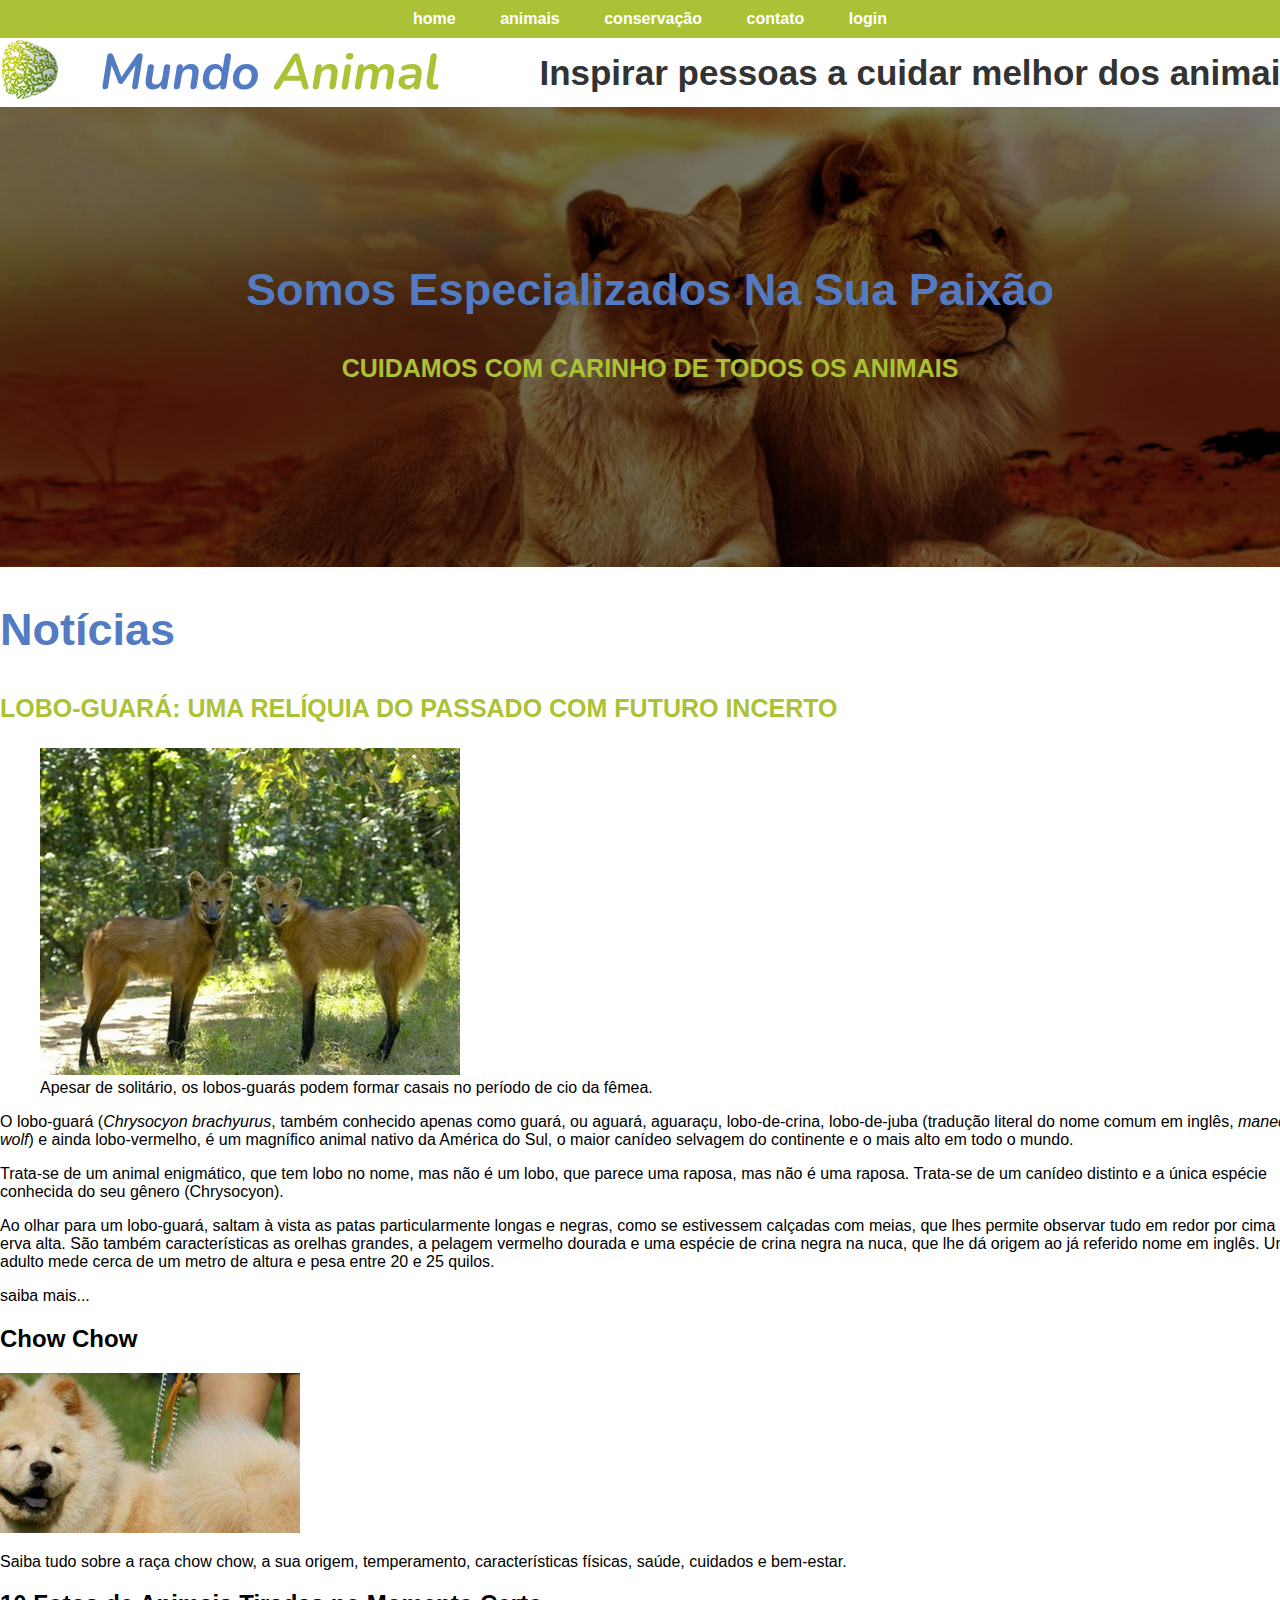
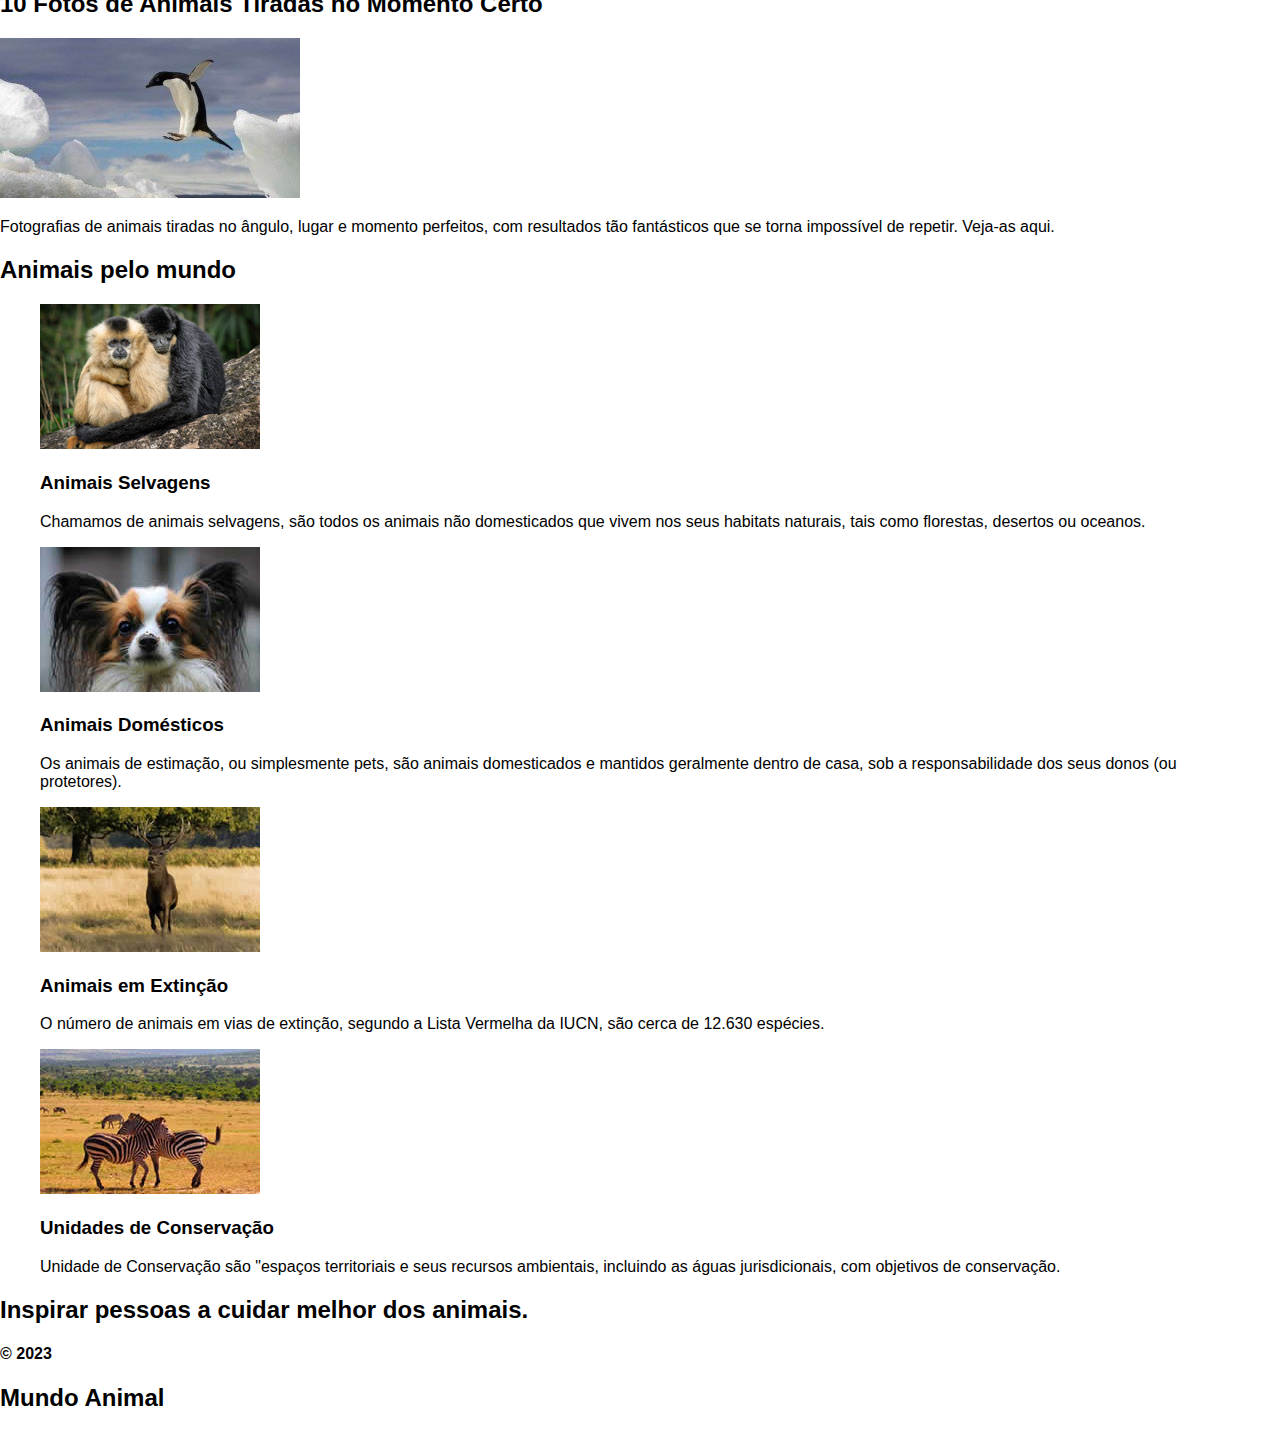
==== index.html @ 5f446b34 "adicionar <em> e <i>" ====
<!DOCTYPE html>
<html lang="pt">

<head>
  <meta charset="UTF-8">
  <meta name="viewport" content="width=device-width, initial-scale=1.0">
  <title>Document</title>

  <link rel="shortcut icon" href="imagens/logomarca.png" />
  <link rel="stylesheet" href="css/estilo.css" />
  <style>
    h1 {
      color: gold;
    }

    body {
      font-family: Arial, Helvetica, sans-serif;
    }
  </style>
</head>

<body>
  <div id="interface">
    <!--start header-->
    <header>
      <nav class="navbar">
        <ul>
          <li><a href="#">home</a></li>
          <li><a href="#">animais</a></li>
          <li><a href="#">conservação</a></li>
          <li><a href="#">contato</a></li>
          <li><a href="#">login</a></li>
        </ul>
      </nav>
        <div class="logo">
          <img src="imagens/logomarca.png" alt="Logomarca da empresa representando um globo com imagens de animais ao fundo" />
        </div>
        <div class="titulo">
          <h1>Mundo <span>Animal</span></h1>
          <h2>Inspirar pessoas a cuidar melhor dos animais</h2>
        </div>
    </header>
    <!--end header-->

    <!--conteúdo principal-->
    <main>
      <section class="banner">
        <div>
          <h2 class="titulo2">Somos Especializados Na Sua Paixão</h2>
          <h3 class="titulo3">Cuidamos Com Carinho de Todos os Animais</h3>
        </div>
      </section>
      <section class="noticias">
        <h2 class="titulo2">Notícias</h2>
        <h3 class="titulo3">Lobo-Guará: Uma Relíquia do Passado com Futuro Incerto</h3>
      
        <figure>
          <img src="imagens/lobo-guara.jpg" alt=""/>
          <figcaption>
            Apesar de solitário, os lobos-guarás podem formar casais no período de cio da fêmea.
          </figcaption>
        </figure>

<p>O lobo-guará (<em>Chrysocyon brachyurus</em>, também conhecido apenas como guará, ou aguará, aguaraçu, lobo-de-crina,
    lobo-de-juba (tradução literal do nome comum em inglês, <i>maned wolf</i>) e ainda lobo-vermelho, é um magnífico animal
    nativo da América do Sul, o maior canídeo selvagem do continente e o mais alto em todo o mundo.</p>

<p>Trata-se de um animal enigmático, que tem lobo no nome, mas não é um lobo, que parece uma raposa, mas não é uma
    raposa. Trata-se de um canídeo distinto e a única espécie conhecida do seu gênero (Chryso­cyon).</p>

<p>Ao olhar para um lobo-guará, saltam à vista as patas particularmente longas e negras, como se estivessem calçadas com
    meias, que lhes permite observar tudo em redor por cima da erva alta. São também características as orelhas grandes,
    a pelagem vermelho dourada e uma espécie de crina negra na nuca, que lhe dá origem ao já referido nome em inglês. Um
    adulto mede cerca de um metro de altura e pesa entre 20 e 25 quilos.</p>

saiba mais...
      </section>
<h2>Chow Chow</h2>
<img src="imagens/chow-chow.jpg" alt="">
<p>Saiba tudo sobre a raça chow chow, a sua origem, temperamento, características físicas, saúde, cuidados e bem-estar.
</p>

<h2>10 Fotos de Animais Tiradas no Momento Certo</h2>
<img src="imagens/fotos-animais-perfeitas.jpg" alt="">
<p>Fotografias de animais tiradas no ângulo, lugar e momento perfeitos, com resultados tão fantásticos que se torna
    impossível de repetir. Veja-as aqui.</p>

<h2>Animais pelo mundo</h2>
<figure>
    <img src="imagens/intro01.jpg" alt="">
    <figcaption>
        <h3>Animais Selvagens</h3>
        <p>Chamamos de animais selvagens, são todos os animais não domesticados que vivem nos seus habitats naturais,
            tais como florestas, desertos ou oceanos.</p>
    </figcaption>
</figure>

<figure>
    <img src="imagens/intro02.jpg" alt="">
    <figcaption>
        <h3>Animais Domésticos</h3>
        <p>Os animais de estimação, ou simplesmente pets, são animais domesticados e mantidos geralmente dentro de casa,
            sob a responsabilidade dos seus donos (ou protetores).</p>
    </figcaption>
</figure>

<figure>
    <img src="imagens/intro03.jpg" alt="">
    <figcaption>
        <h3>Animais em Extinção</h3>
        <p>O número de animais em vias de extinção, segundo a Lista Vermelha da IUCN, são cerca de 12.630 espécies.</p>
    </figcaption>
</figure>

<figure>
    <img src="imagens/intro04.jpg" alt="">
    <figcaption>
        <h3>Unidades de Conservação</h3>
        <p>Unidade de Conservação são "espaços territoriais e seus recursos ambientais, incluindo as águas
            jurisdicionais, com objetivos de conservação.</p>
    </figcaption>
</figure>
</main>
<!-- rodapé -->
<h2>Inspirar pessoas a cuidar melhor dos animais.</h2>

<h4>&copy; 2023</h4>
<h2>Mundo <span>Animal</span></h2>
</div>
</body>
</html>
---- css/estilo.css ----
@import url('https://fonts.googleapis.com/css2?family=Nunito&display=swap');

body {
    /* font-size: 17px; */
    font-family: Arial, Helvetica, sans-serif;
    margin: 0 auto;
    width: 1300px;
}


div#interface {
  margin: 0 auto;
}

/*start header*/

.titulo {
    float: right;
    width: 1200px;
    text-align: center;
}

.logo {
    float: left;
    width: 100px;
}

.titulo h1 {
    color: #537bc4;
    font-style: italic;
    font-family: 'Nunito', arial;
    font-size: 50px;
    float: left;
    margin: 0;
}

.titulo h2 {
    float: right;
    font-size: 35px;
    color: #333;
    margin: 0;
    padding-top: 15px;
}

.titulo span {
    color: #acc236;
}

.navbar {
    background-color: #acc236;
}

.navbar ul {
    margin: 0;
    padding: 10px 0;
    list-style-type: none;
    text-align: center;
}

.navbar li {
    display: inline;
}

.navbar a {
    color: #fff;
    text-decoration: none;
    font-weight: bolder;
    padding: 10.4px 20px 10.35px;
}

.navbar a:hover {
    background-color: rgb(83, 123, 196);
}
/*end header*/
/* start main */
/* start banner */
.banner {
    background-image: url(../imagens/banner.jpg);
    background-size: 100%;
    height: 460px;
    clear: both;
    text-align: center;
}

.titulo2 {
    font-size: 45px;
    color: rgb(83, 123, 196);
}

.banner div {
    padding-top: 120px;
    background-color: rgba(0,0,0,0.5);
    height: 340px;
}

.titulo3 {
    font-size: 25px;
    text-transform: uppercase;
    color: rgba(172, 194, 54);
}

/* end banner */
/* end main */
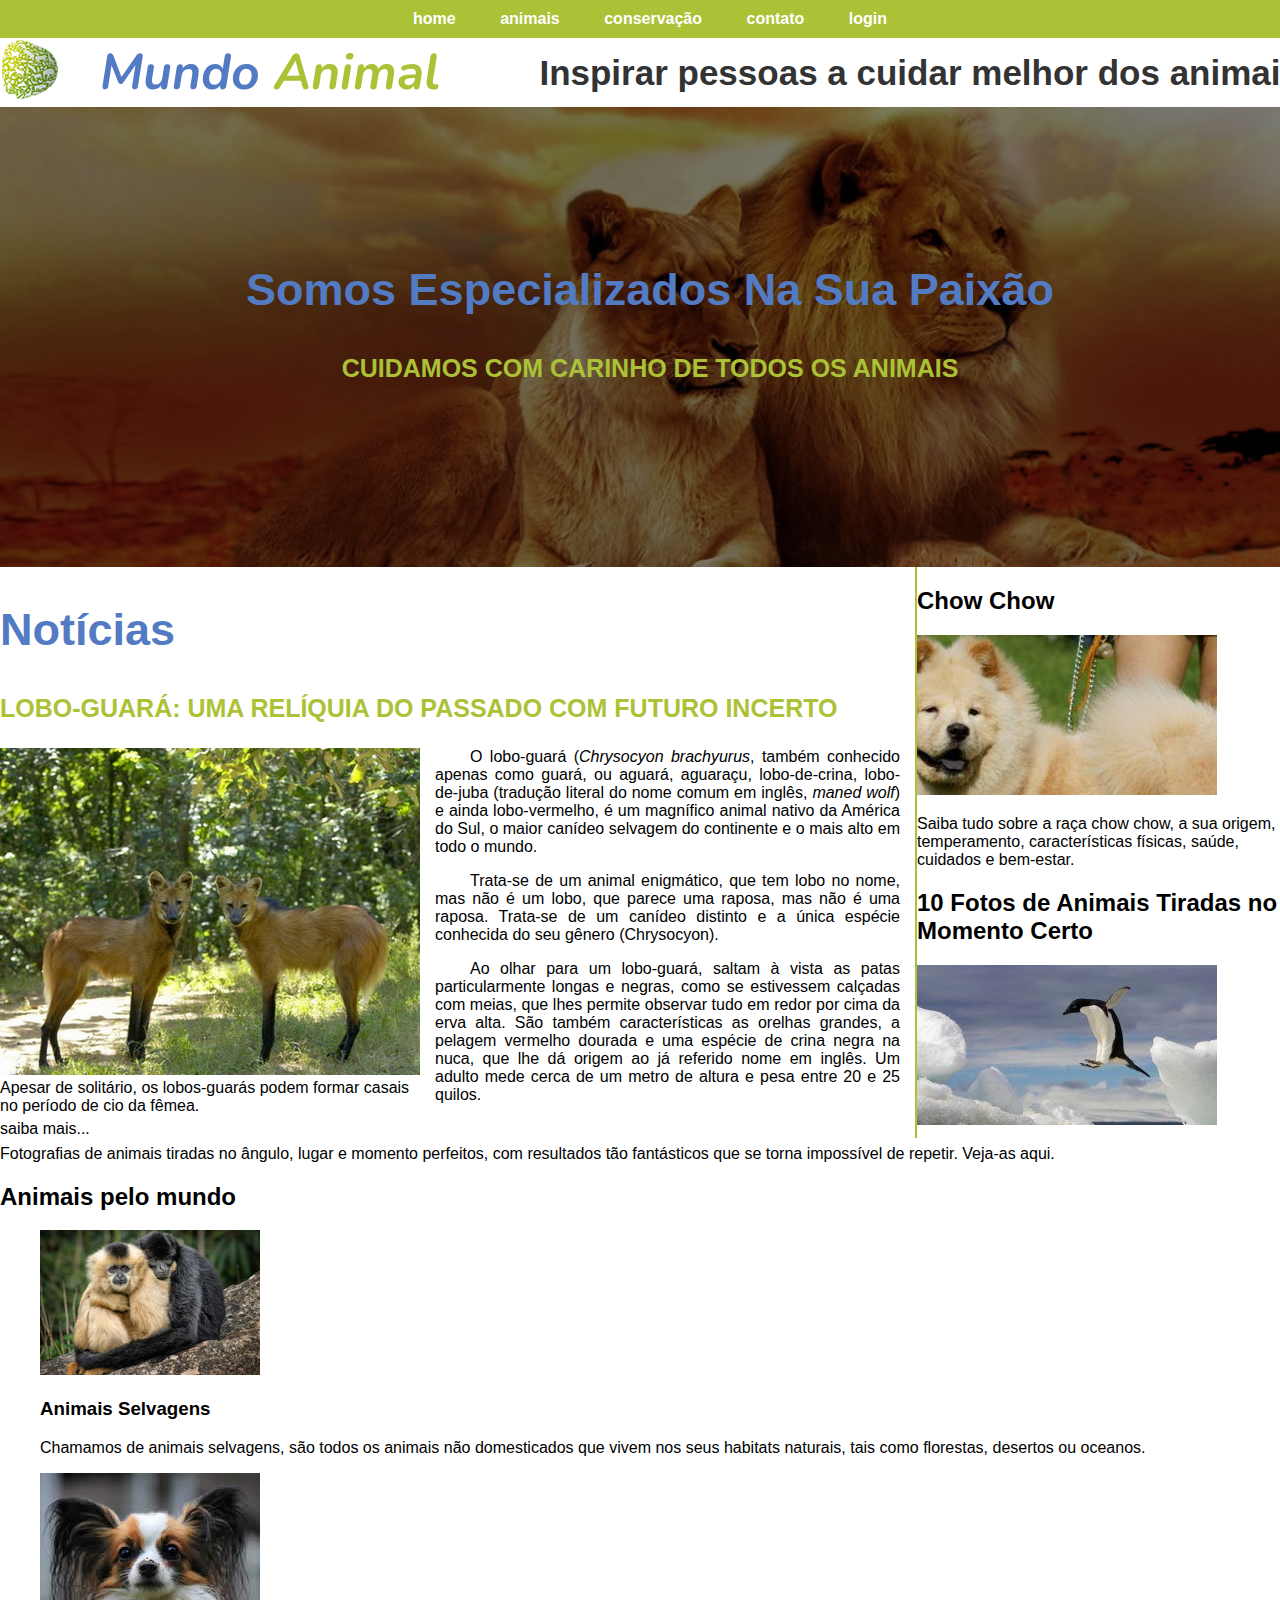
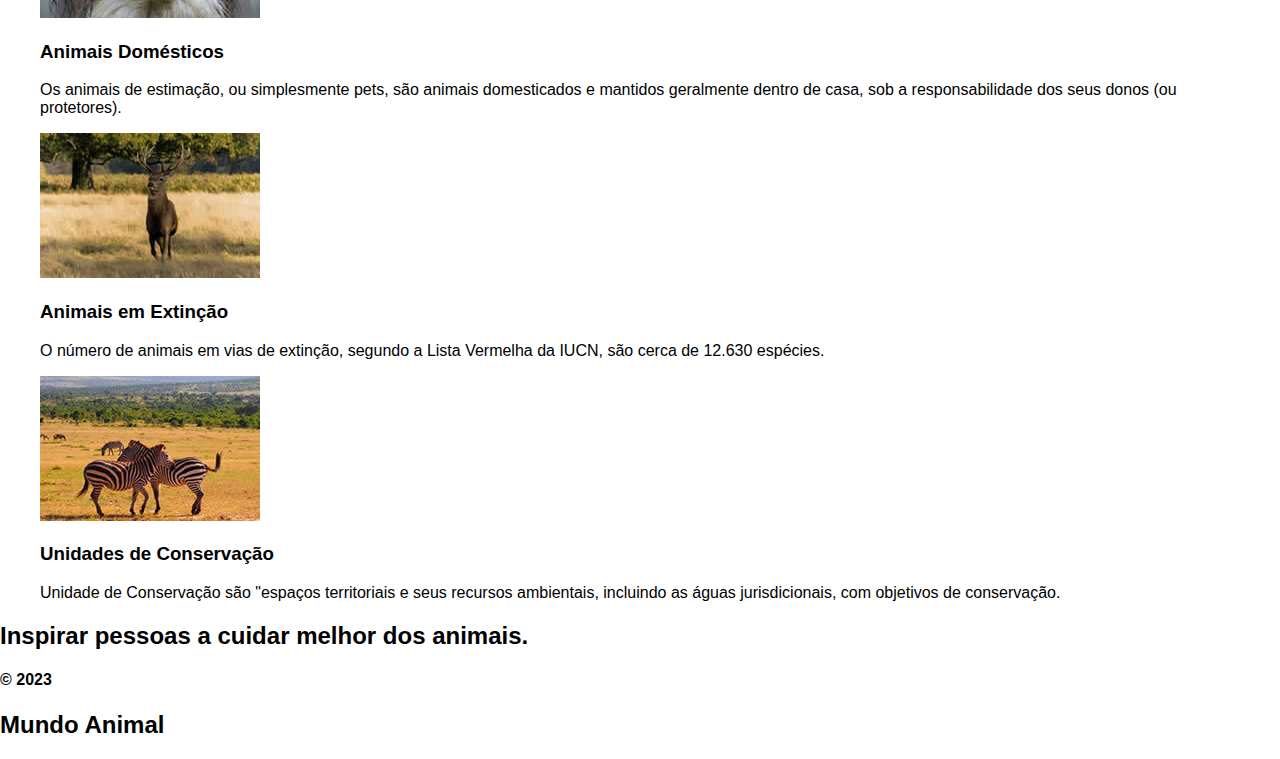
==== commit edd55ac1: "estilizar noticias" ====
--- a/index.html
+++ b/index.html
@@ -54,9 +54,9 @@
         <h2 class="titulo2">Notícias</h2>
         <h3 class="titulo3">Lobo-Guará: Uma Relíquia do Passado com Futuro Incerto</h3>
       
-        <figure>
+        <figure class="figura">
           <img src="imagens/lobo-guara.jpg" alt=""/>
-          <figcaption>
+          <figcaption class="legenda">
             Apesar de solitário, os lobos-guarás podem formar casais no período de cio da fêmea.
           </figcaption>
         </figure>
--- a/css/estilo.css
+++ b/css/estilo.css
@@ -100,4 +100,23 @@
 }
 
 /* end banner */
+/* start noticias */
+.noticias {
+    float: left;
+    width: 900px;
+    border-right: 2px solid rgb(173, 194, 54);
+    padding: 0 15px 0 0;
+}
+
+.noticias p{
+    text-align: justify;
+    text-indent: 35px;
+}
+
+.figura {
+    float: left;
+    margin: 0 15px 0 0;
+    width: 420px;
+}
+/* end noticias */
 /* end main */
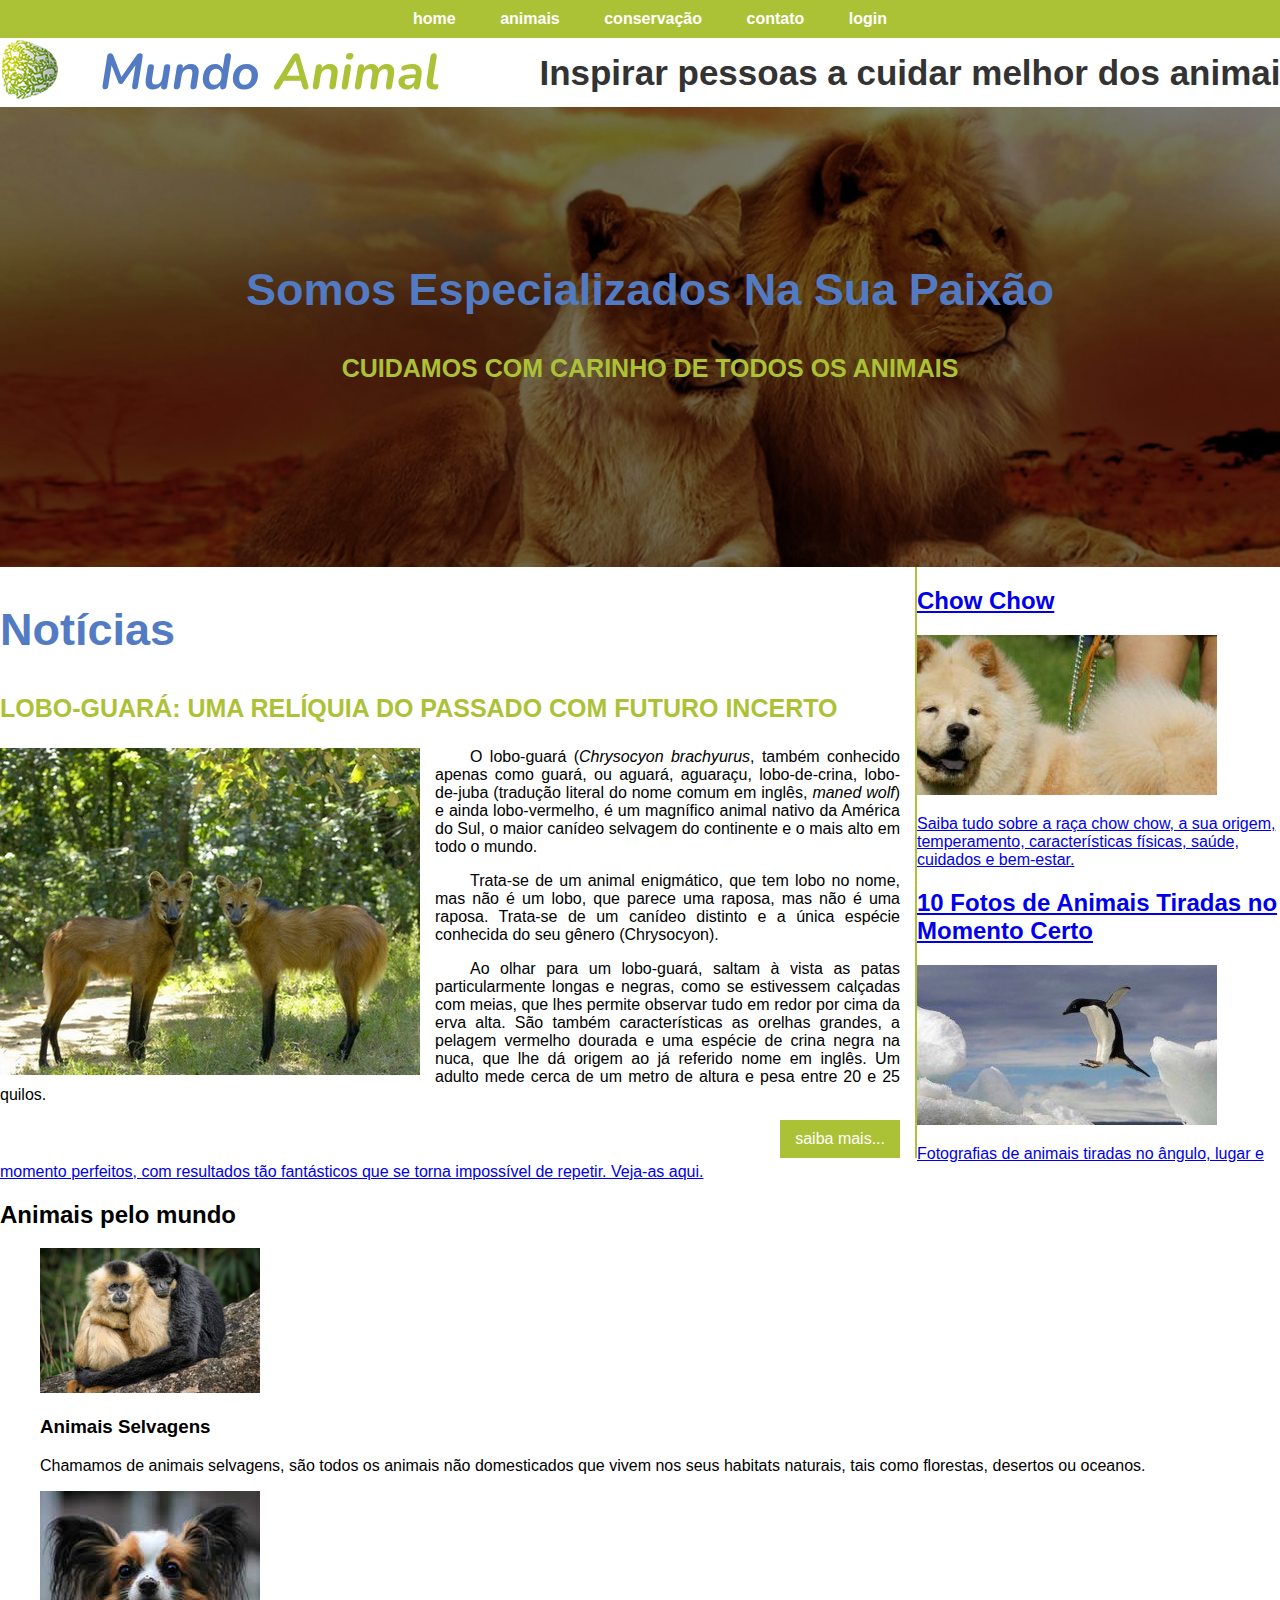
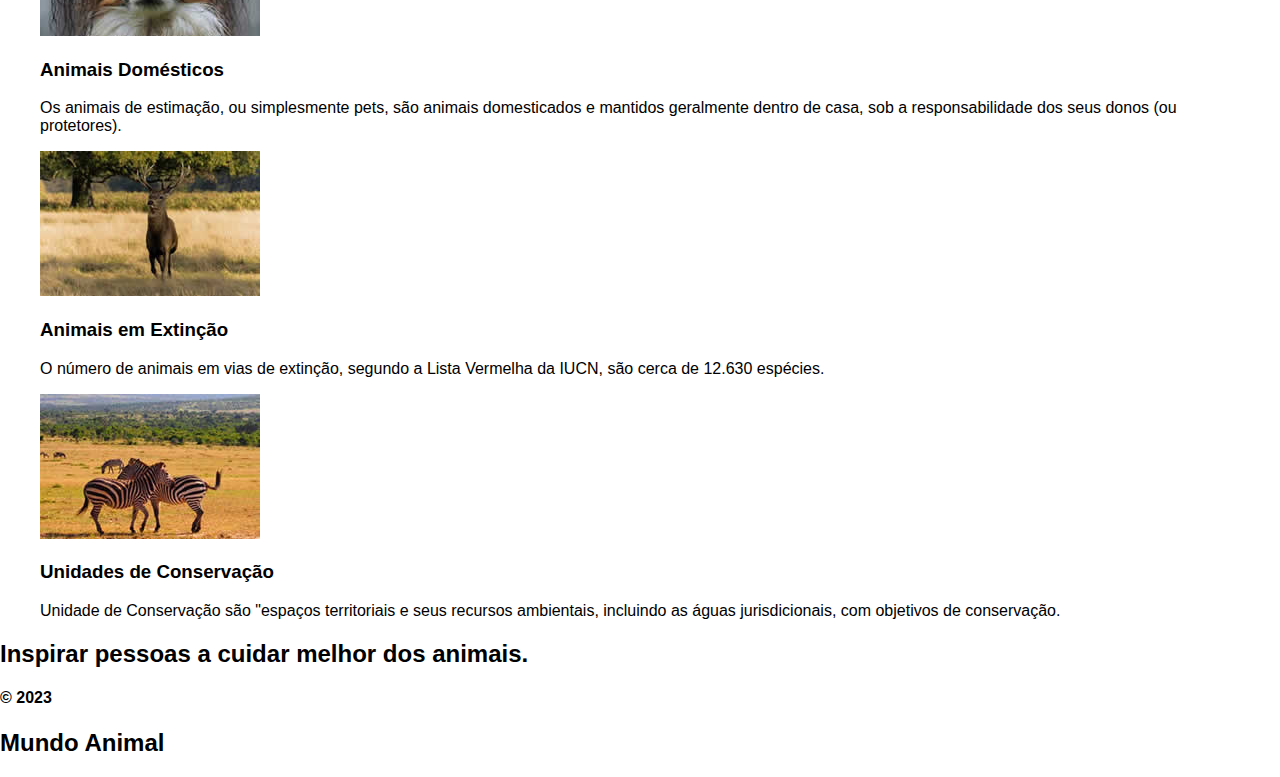
==== commit 30e9c9f5: "fazer algumas coisas de 2023-06-01" ====
--- a/index.html
+++ b/index.html
@@ -73,17 +73,23 @@
     a pelagem vermelho dourada e uma espécie de crina negra na nuca, que lhe dá origem ao já referido nome em inglês. Um
     adulto mede cerca de um metro de altura e pesa entre 20 e 25 quilos.</p>
 
-saiba mais...
+<a href="#" class="link">saiba mais...</a>
       </section>
-<h2>Chow Chow</h2>
-<img src="imagens/chow-chow.jpg" alt="">
-<p>Saiba tudo sobre a raça chow chow, a sua origem, temperamento, características físicas, saúde, cuidados e bem-estar.
-</p>
 
-<h2>10 Fotos de Animais Tiradas no Momento Certo</h2>
-<img src="imagens/fotos-animais-perfeitas.jpg" alt="">
-<p>Fotografias de animais tiradas no ângulo, lugar e momento perfeitos, com resultados tão fantásticos que se torna
-    impossível de repetir. Veja-as aqui.</p>
+<aside class="lateral">
+  <a href="https://ifsuldeminas.edu.br">
+    <h2>Chow Chow</h2>
+    <img src="imagens/chow-chow.jpg" alt="">
+    <p>Saiba tudo sobre a raça chow chow, a sua origem, temperamento, características físicas, saúde, cuidados e bem-estar.
+    </p>
+  </a>
+  <a href="https://ifsuldeminas.edu.br">
+    <h2>10 Fotos de Animais Tiradas no Momento Certo</h2>
+    <img src="imagens/fotos-animais-perfeitas.jpg" alt="">
+    <p>Fotografias de animais tiradas no ângulo, lugar e momento perfeitos, com resultados tão fantásticos que se torna
+        impossível de repetir. Veja-as aqui.</p>
+  </a>
+  </aside>
 
 <h2>Animais pelo mundo</h2>
 <figure>
--- a/css/estilo.css
+++ b/css/estilo.css
@@ -55,6 +55,15 @@
     padding: 10px 0;
     list-style-type: none;
     text-align: center;
+}
+
+.link {
+    text-decoration: none;
+    color: #fff;
+    background-color: #acc236;
+    padding: 10px 15px;
+    float: right;
+    transition: all 0.5s;
 }
 
 .navbar li {
@@ -117,6 +126,23 @@
     float: left;
     margin: 0 15px 0 0;
     width: 420px;
+    position: relative;
 }
+
+.legenda {
+    opacity: 0;
+    position: absolute;
+    top: 0;
+    left: 0;
+    color: white;
+    background-color: rgba(0, 0, 0, 0.5);
+    padding: 10px;
+    transition: opacity 0.5s;
+}
+
+.figura:hover .legenda {
+    opacity: 1;
+}
+
 /* end noticias */
 /* end main */
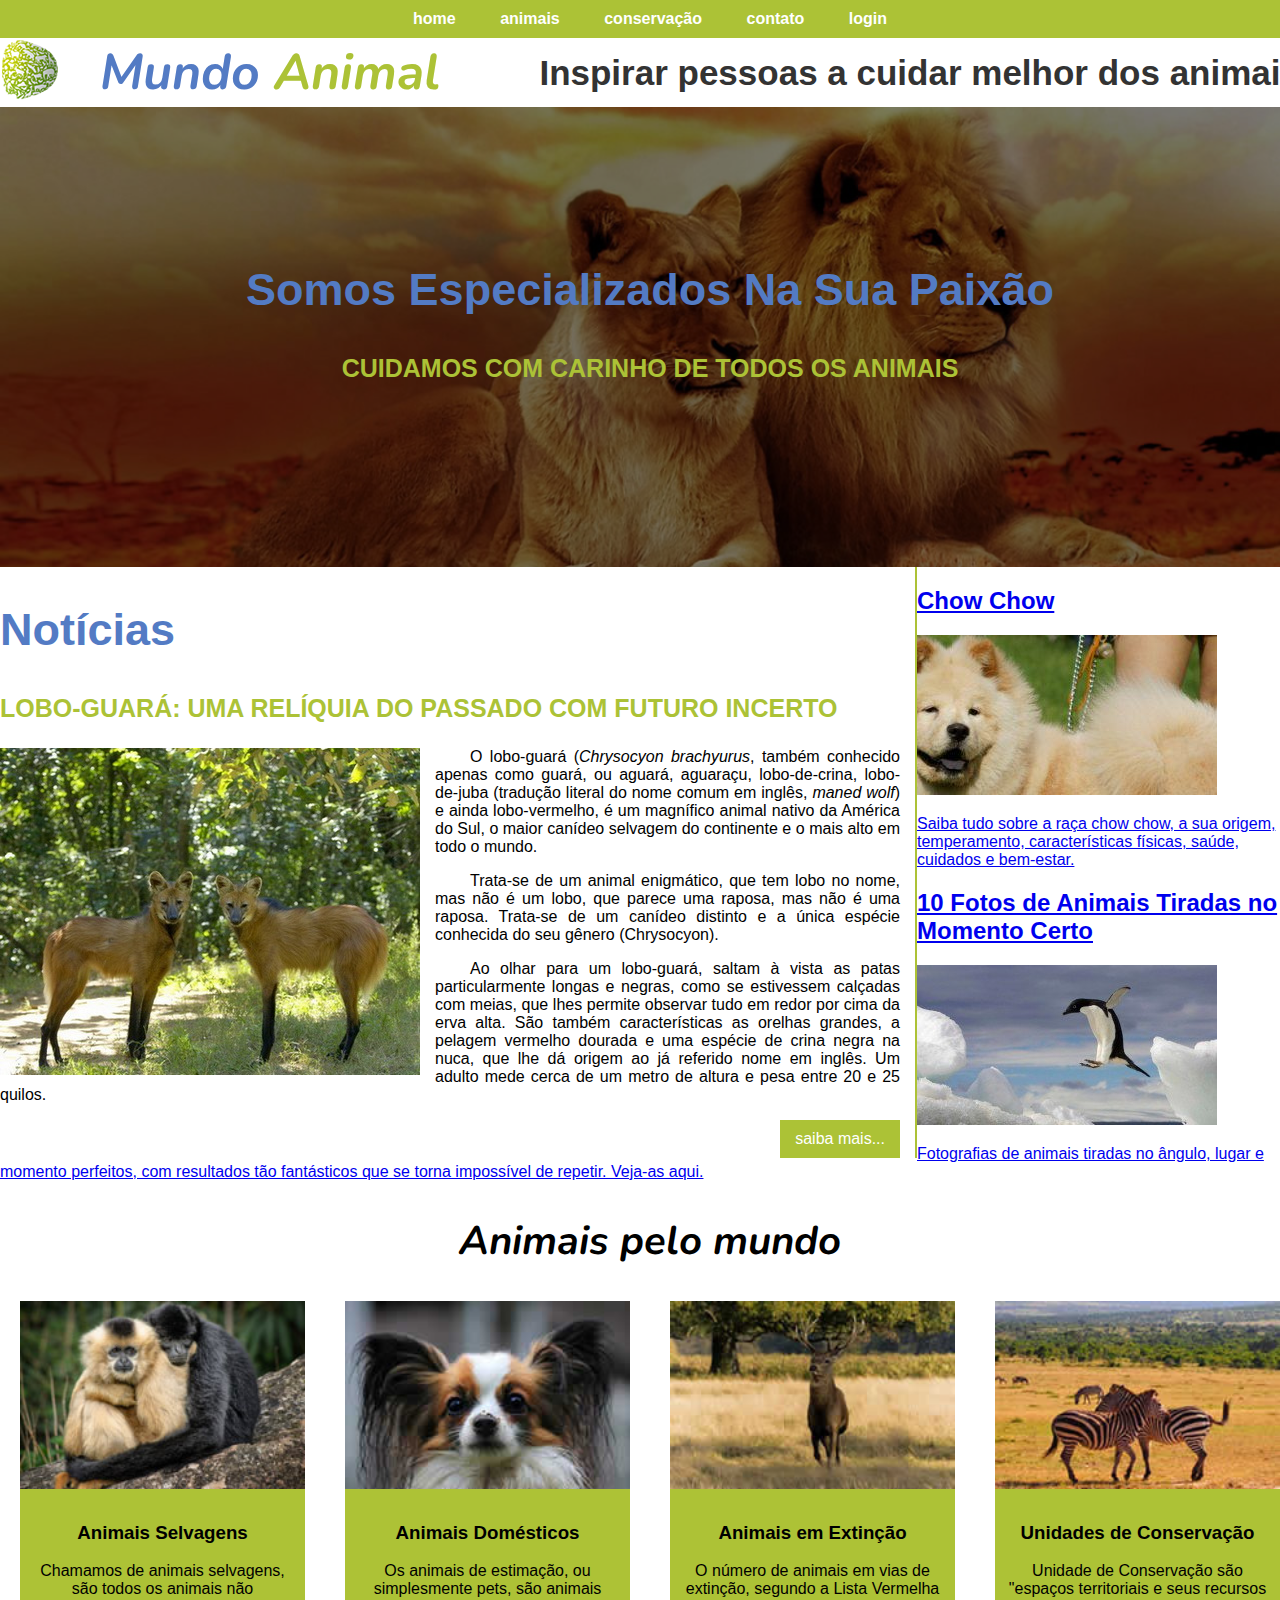
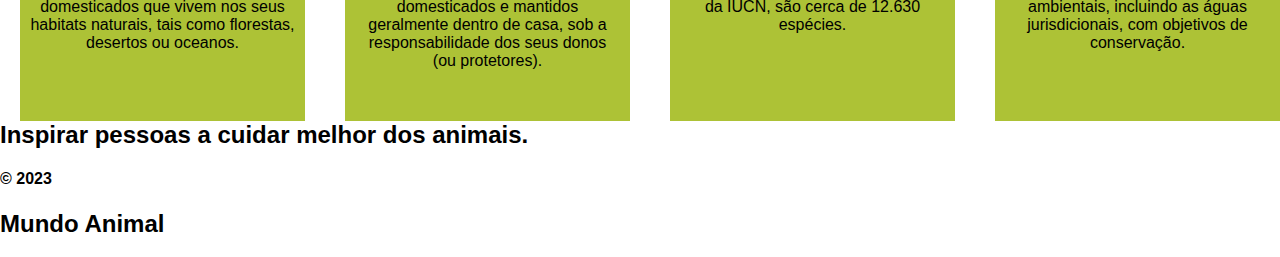
==== commit c85a56fa: "coisas de 2023-07-27" ====
--- a/index.html
+++ b/index.html
@@ -89,49 +89,51 @@
     <p>Fotografias de animais tiradas no ângulo, lugar e momento perfeitos, com resultados tão fantásticos que se torna
         impossível de repetir. Veja-as aqui.</p>
   </a>
-  </aside>
+</aside>
+<section class="animais">
+  <h2 class="tit-animais">Animais pelo mundo</h2>
+  <figure class="fig-animais">
+      <img src="imagens/intro01.jpg" alt="">
+      <figcaption class="leg-animais">
+          <h3>Animais Selvagens</h3>
+          <p>Chamamos de animais selvagens, são todos os animais não domesticados que vivem nos seus habitats naturais,
+              tais como florestas, desertos ou oceanos.</p>
+      </figcaption>
+  </figure>
 
-<h2>Animais pelo mundo</h2>
-<figure>
-    <img src="imagens/intro01.jpg" alt="">
-    <figcaption>
-        <h3>Animais Selvagens</h3>
-        <p>Chamamos de animais selvagens, são todos os animais não domesticados que vivem nos seus habitats naturais,
-            tais como florestas, desertos ou oceanos.</p>
-    </figcaption>
-</figure>
+  <figure class="fig-animais">
+      <img src="imagens/intro02.jpg" alt="">
+      <figcaption class="leg-animais">
+          <h3>Animais Domésticos</h3>
+          <p>Os animais de estimação, ou simplesmente pets, são animais domesticados e mantidos geralmente dentro de casa,
+              sob a responsabilidade dos seus donos (ou protetores).</p>
+      </figcaption>
+  </figure>
 
-<figure>
-    <img src="imagens/intro02.jpg" alt="">
-    <figcaption>
-        <h3>Animais Domésticos</h3>
-        <p>Os animais de estimação, ou simplesmente pets, são animais domesticados e mantidos geralmente dentro de casa,
-            sob a responsabilidade dos seus donos (ou protetores).</p>
-    </figcaption>
-</figure>
+  <figure class="fig-animais">
+      <img src="imagens/intro03.jpg" alt="">
+      <figcaption class="leg-animais">
+          <h3>Animais em Extinção</h3>
+          <p>O número de animais em vias de extinção, segundo a Lista Vermelha da IUCN, são cerca de 12.630 espécies.</p>
+      </figcaption>
+  </figure>
 
-<figure>
-    <img src="imagens/intro03.jpg" alt="">
-    <figcaption>
-        <h3>Animais em Extinção</h3>
-        <p>O número de animais em vias de extinção, segundo a Lista Vermelha da IUCN, são cerca de 12.630 espécies.</p>
-    </figcaption>
-</figure>
-
-<figure>
-    <img src="imagens/intro04.jpg" alt="">
-    <figcaption>
-        <h3>Unidades de Conservação</h3>
-        <p>Unidade de Conservação são "espaços territoriais e seus recursos ambientais, incluindo as águas
-            jurisdicionais, com objetivos de conservação.</p>
-    </figcaption>
-</figure>
+  <figure class="fig-animais">
+      <img src="imagens/intro04.jpg" alt="">
+      <figcaption class="leg-animais">
+          <h3>Unidades de Conservação</h3>
+          <p>Unidade de Conservação são "espaços territoriais e seus recursos ambientais, incluindo as águas
+              jurisdicionais, com objetivos de conservação.</p>
+      </figcaption>
+  </figure>
+</section>
 </main>
-<!-- rodapé -->
+<footer>
 <h2>Inspirar pessoas a cuidar melhor dos animais.</h2>
 
 <h4>&copy; 2023</h4>
 <h2>Mundo <span>Animal</span></h2>
+</footer>
 </div>
 </body>
 </html>
--- a/css/estilo.css
+++ b/css/estilo.css
@@ -143,6 +143,38 @@
 .figura:hover .legenda {
     opacity: 1;
 }
+/* end noticias */
+/* start animais */
+.animais {
+    clear: both;
+}
 
-/* end noticias */
+.tit-animais {
+    font-family: 'Nunito', arial;
+    text-align: center;
+    font-size: 40px;
+    font-style: italic;
+}
+
+.fig-animais {
+    float: left;
+    width: 285px;
+    min-height: 420px;
+    background-color: rgb(173, 194, 54);
+    margin: 0 20px 0;
+}
+
+.fig-animais:hover {
+    background-color: rgb(153, 153, 153);
+}
+
+.leg-animais {
+    text-align: center;
+    padding: 10px;
+}
+
+.fig-animais img {
+    width: 100%;
+}
+/* end animais */
 /* end main */
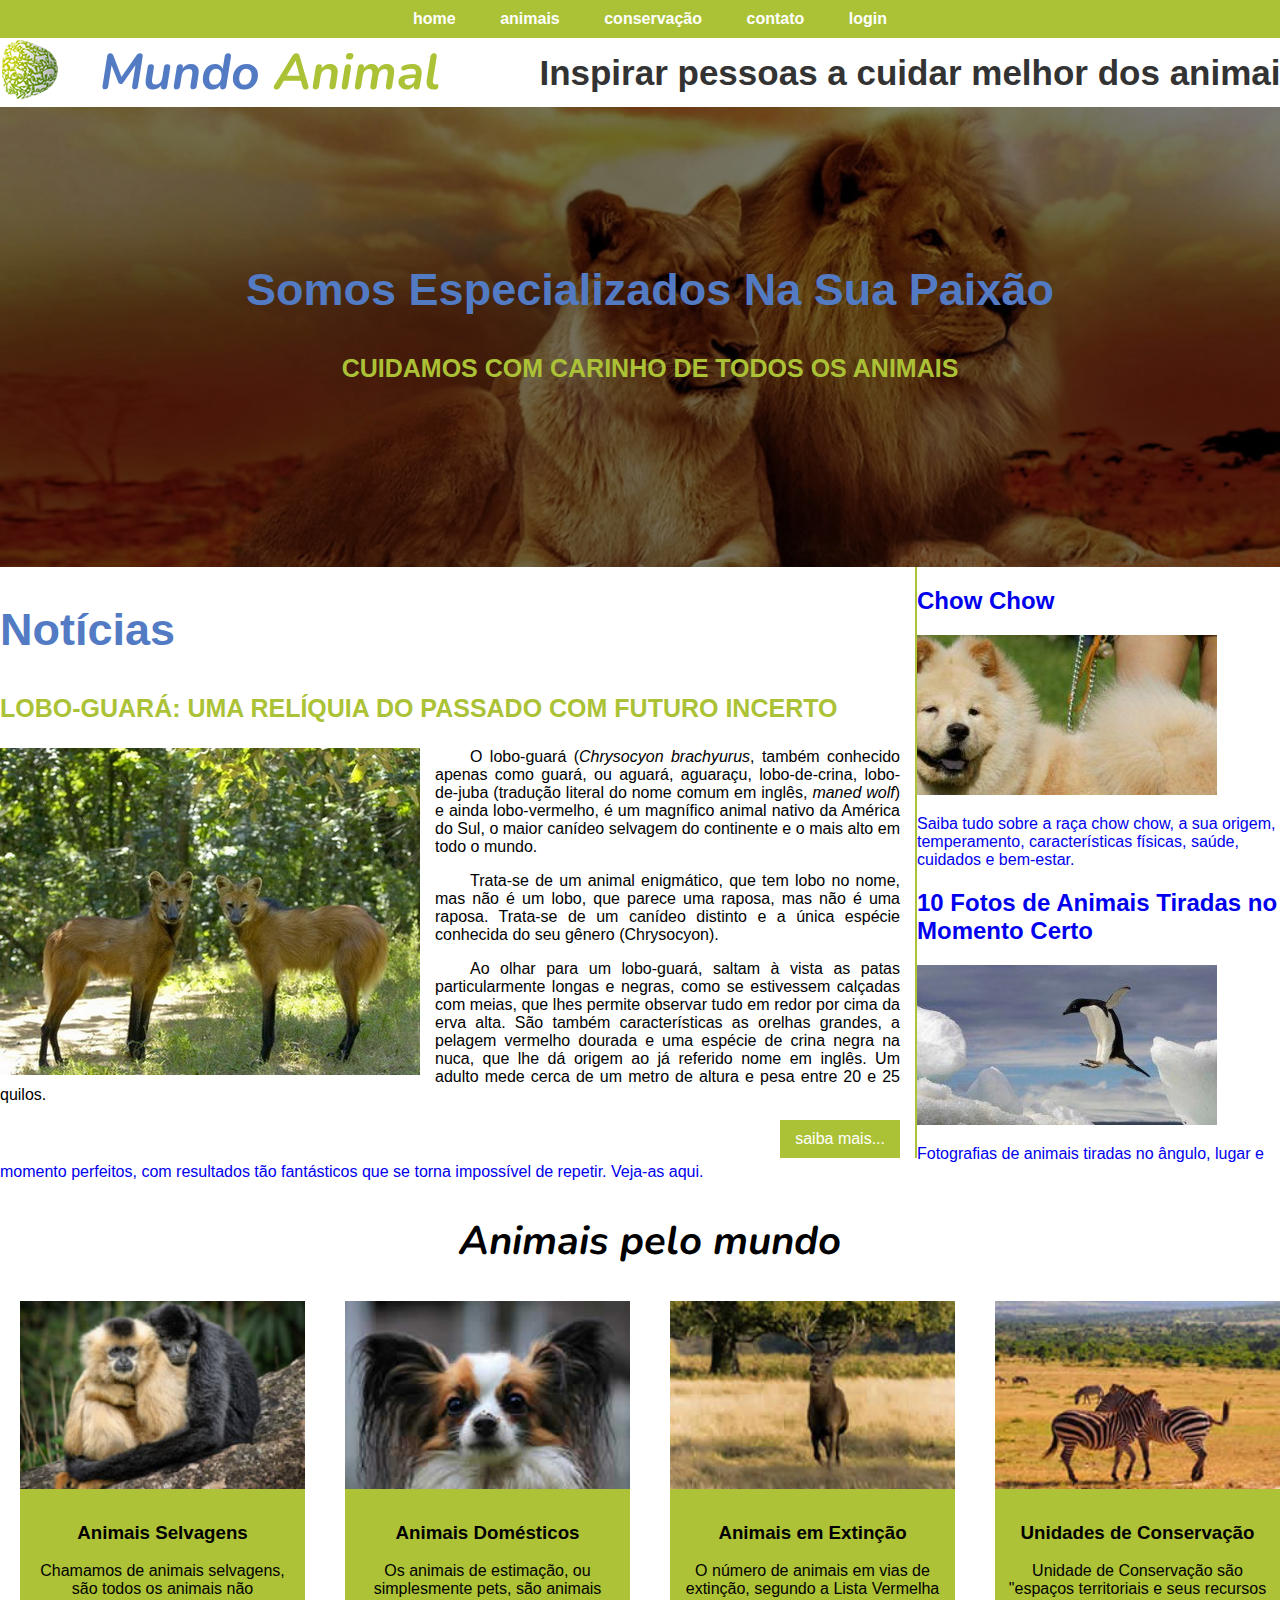
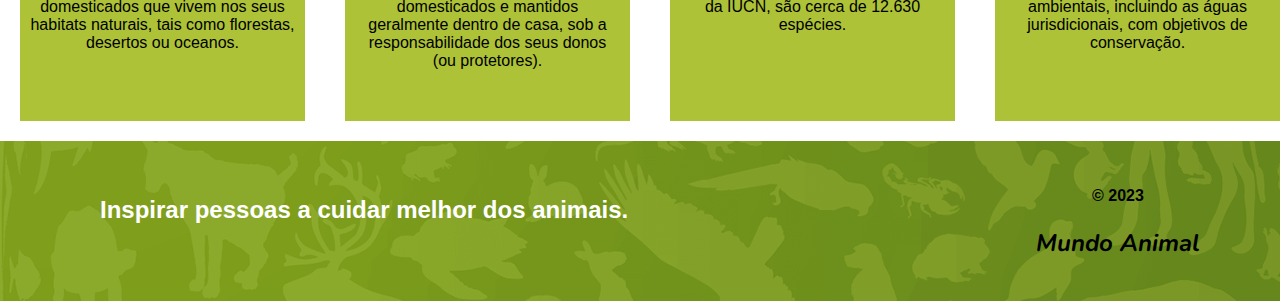
==== commit b5ff8f78: "coisas do dia 2023-08-03" ====
--- a/index.html
+++ b/index.html
@@ -128,11 +128,14 @@
   </figure>
 </section>
 </main>
-<footer>
-<h2>Inspirar pessoas a cuidar melhor dos animais.</h2>
-
-<h4>&copy; 2023</h4>
-<h2>Mundo <span>Animal</span></h2>
+<footer class="rodape">
+  <div class="slogan">
+    <h2>Inspirar pessoas a cuidar melhor dos animais.</h2>
+  </div>
+  <div class="copy">
+    <h4>&copy; 2023</h4>
+    <h2>Mundo <span>Animal</span></h2>
+  </div>
 </footer>
 </div>
 </body>
--- a/css/estilo.css
+++ b/css/estilo.css
@@ -143,6 +143,18 @@
 .figura:hover .legenda {
     opacity: 1;
 }
+
+.lateral a {
+    text-decoration: none;
+}
+
+.lateral a:visited {
+    color: inherit;
+}
+
+.lateral a:active {
+  color: inherit;
+}
 /* end noticias */
 /* start animais */
 .animais {
@@ -157,11 +169,13 @@
 }
 
 .fig-animais {
+    /*display: inline-block;
+    vertical-align: top;*/
     float: left;
     width: 285px;
     min-height: 420px;
     background-color: rgb(173, 194, 54);
-    margin: 0 20px 0;
+    margin: 0 20px 20px;
 }
 
 .fig-animais:hover {
@@ -178,3 +192,28 @@
 }
 /* end animais */
 /* end main */
+
+/* start rodape */
+.rodape {
+    background-image: url(../imagens/background.png);
+    clear: both;
+    height: 110px;
+    padding: 25px 100px;
+}
+
+.slogan {
+    color: white;
+    float: left;
+    padding-top: 10px;
+}
+
+.copy {
+    text-align: center;
+    float: right;
+}
+
+.copy h2 {
+    font-family: 'Nunito', Arial;
+    font-style: italic;
+}
+/* end rodape */
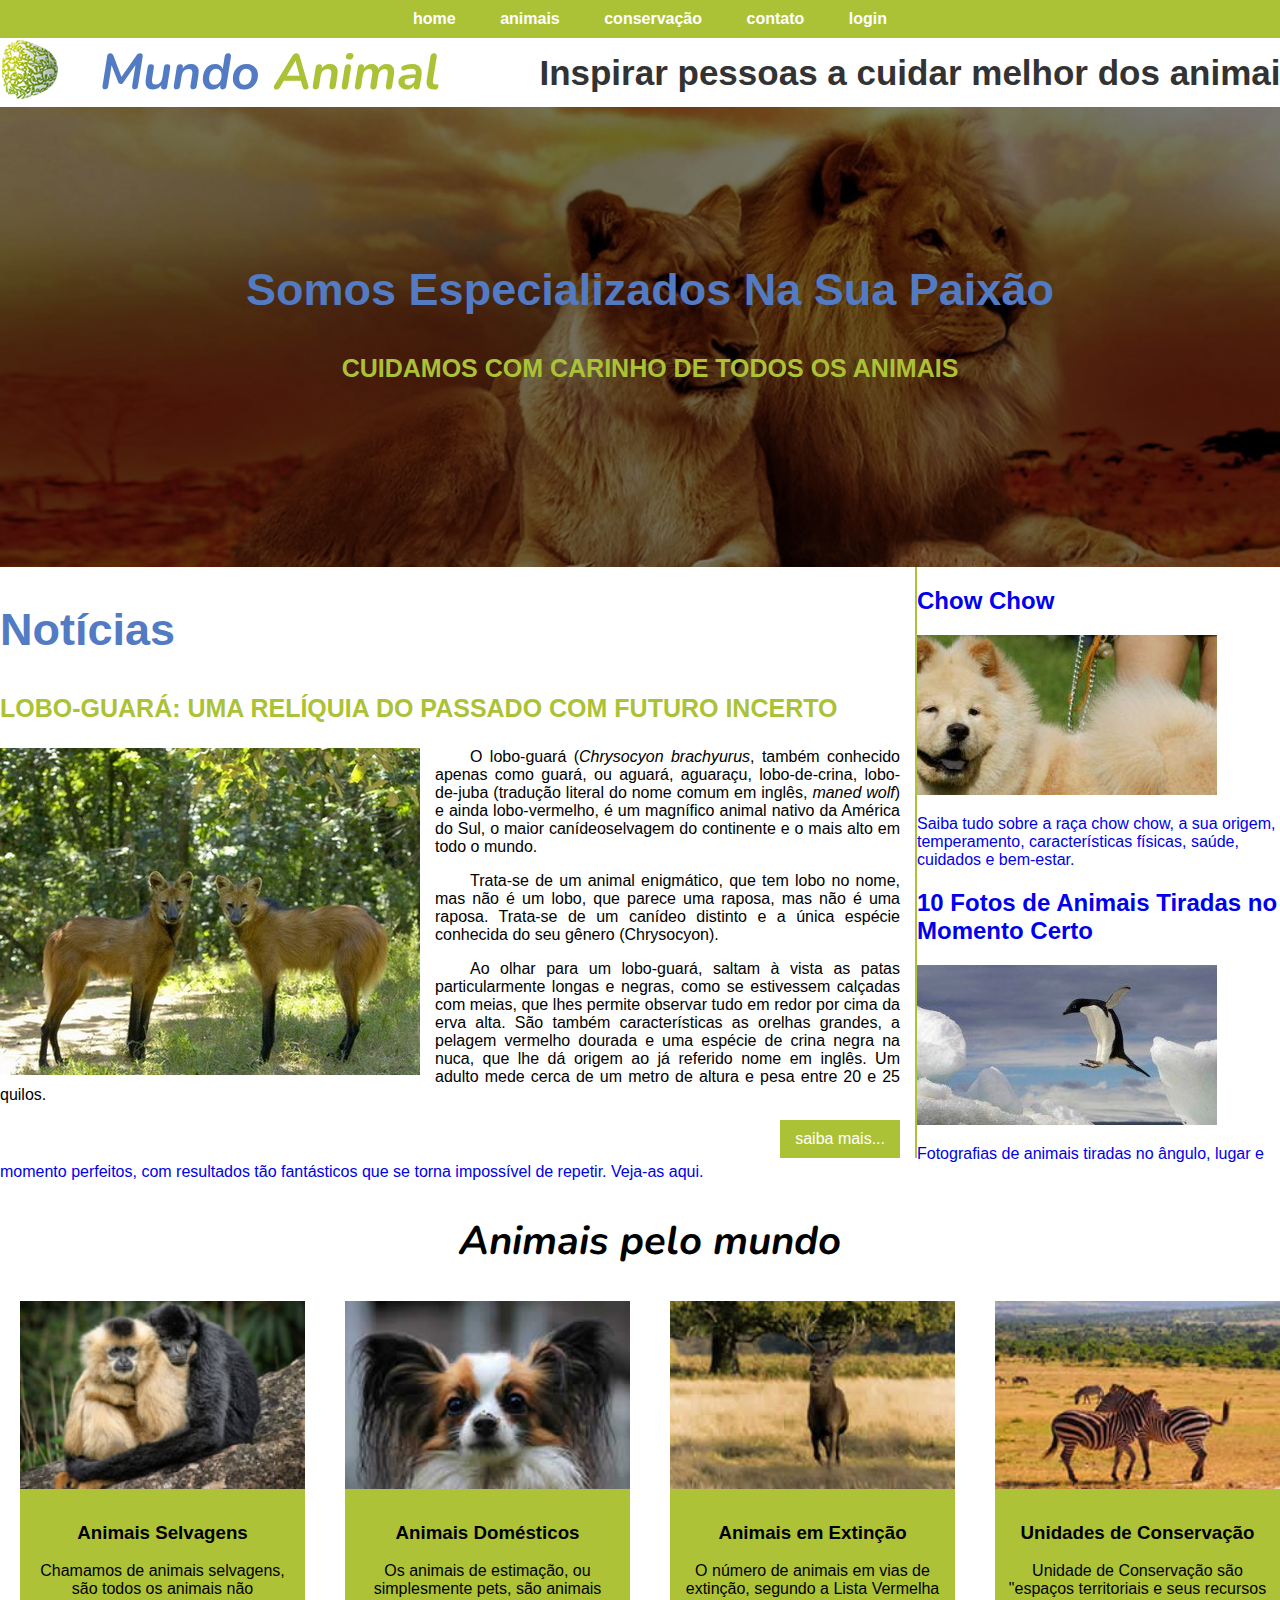
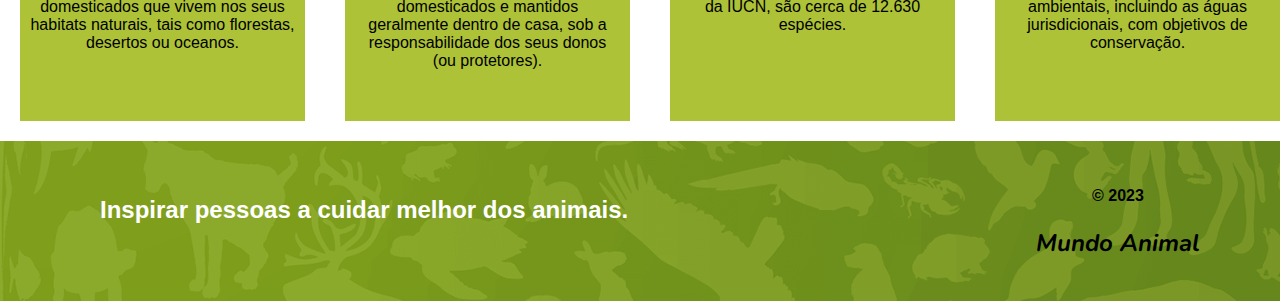
==== commit ce465fc0: "consertar formatação de parágrafo" ====
--- a/index.html
+++ b/index.html
@@ -25,20 +25,21 @@
     <header>
       <nav class="navbar">
         <ul>
-          <li><a href="#">home</a></li>
-          <li><a href="#">animais</a></li>
-          <li><a href="#">conservação</a></li>
-          <li><a href="#">contato</a></li>
-          <li><a href="#">login</a></li>
+          <li><a href="index.html">home</a></li>
+          <li><a href="chow-chow.html">animais</a></li>
+          <li><a href="animais-pre-historicos.html">conservação</a></li>
+          <li><a href="contato.html">contato</a></li>
+          <li><a href="login.html">login</a></li>
         </ul>
       </nav>
-        <div class="logo">
-          <img src="imagens/logomarca.png" alt="Logomarca da empresa representando um globo com imagens de animais ao fundo" />
-        </div>
-        <div class="titulo">
-          <h1>Mundo <span>Animal</span></h1>
-          <h2>Inspirar pessoas a cuidar melhor dos animais</h2>
-        </div>
+      <div class="logo">
+        <img src="imagens/logomarca.png"
+          alt="Logomarca da empresa representando um globo com imagens de animais ao fundo" />
+      </div>
+      <div class="titulo">
+        <h1>Mundo <span>Animal</span></h1>
+        <h2>Inspirar pessoas a cuidar melhor dos animais</h2>
+      </div>
     </header>
     <!--end header-->
 
@@ -53,90 +54,95 @@
       <section class="noticias">
         <h2 class="titulo2">Notícias</h2>
         <h3 class="titulo3">Lobo-Guará: Uma Relíquia do Passado com Futuro Incerto</h3>
-      
+
         <figure class="figura">
-          <img src="imagens/lobo-guara.jpg" alt=""/>
+          <img src="imagens/lobo-guara.jpg" alt="" />
           <figcaption class="legenda">
             Apesar de solitário, os lobos-guarás podem formar casais no período de cio da fêmea.
           </figcaption>
         </figure>
 
-<p>O lobo-guará (<em>Chrysocyon brachyurus</em>, também conhecido apenas como guará, ou aguará, aguaraçu, lobo-de-crina,
-    lobo-de-juba (tradução literal do nome comum em inglês, <i>maned wolf</i>) e ainda lobo-vermelho, é um magnífico animal
-    nativo da América do Sul, o maior canídeo selvagem do continente e o mais alto em todo o mundo.</p>
+        <p>O lobo-guará (<em>Chrysocyon brachyurus</em>, também conhecido apenas como guará, ou aguará, aguaraçu,
+          lobo-de-crina, lobo-de-juba (tradução literal do nome comum em inglês, <i>maned wolf</i>) e ainda lobo-vermelho, é um
+          magnífico animal nativo da América do Sul, o maior canídeoselvagem do continente e o mais alto em todo o mundo.</p>
 
-<p>Trata-se de um animal enigmático, que tem lobo no nome, mas não é um lobo, que parece uma raposa, mas não é uma
-    raposa. Trata-se de um canídeo distinto e a única espécie conhecida do seu gênero (Chryso­cyon).</p>
+        <p>Trata-se de um animal enigmático, que tem lobo no nome, mas não é um lobo, que parece uma raposa, mas não é
+          uma raposa. Trata-se de um canídeo distinto e a única espécie conhecida do seu gênero (Chryso­cyon).</p>
 
-<p>Ao olhar para um lobo-guará, saltam à vista as patas particularmente longas e negras, como se estivessem calçadas com
-    meias, que lhes permite observar tudo em redor por cima da erva alta. São também características as orelhas grandes,
-    a pelagem vermelho dourada e uma espécie de crina negra na nuca, que lhe dá origem ao já referido nome em inglês. Um
-    adulto mede cerca de um metro de altura e pesa entre 20 e 25 quilos.</p>
+        <p>Ao olhar para um lobo-guará, saltam à vista as patas particularmente longas e negras, como se estivessem
+          calçadas com
+          meias, que lhes permite observar tudo em redor por cima da erva alta. São também características as orelhas
+          grandes, a pelagem vermelho dourada e uma espécie de crina negra na nuca, que lhe dá origem ao já referido nome em
+          inglês. Um adulto mede cerca de um metro de altura e pesa entre 20 e 25 quilos.</p>
 
-<a href="#" class="link">saiba mais...</a>
+        <a href="#" class="link">saiba mais...</a>
       </section>
 
-<aside class="lateral">
-  <a href="https://ifsuldeminas.edu.br">
-    <h2>Chow Chow</h2>
-    <img src="imagens/chow-chow.jpg" alt="">
-    <p>Saiba tudo sobre a raça chow chow, a sua origem, temperamento, características físicas, saúde, cuidados e bem-estar.
-    </p>
-  </a>
-  <a href="https://ifsuldeminas.edu.br">
-    <h2>10 Fotos de Animais Tiradas no Momento Certo</h2>
-    <img src="imagens/fotos-animais-perfeitas.jpg" alt="">
-    <p>Fotografias de animais tiradas no ângulo, lugar e momento perfeitos, com resultados tão fantásticos que se torna
-        impossível de repetir. Veja-as aqui.</p>
-  </a>
-</aside>
-<section class="animais">
-  <h2 class="tit-animais">Animais pelo mundo</h2>
-  <figure class="fig-animais">
-      <img src="imagens/intro01.jpg" alt="">
-      <figcaption class="leg-animais">
-          <h3>Animais Selvagens</h3>
-          <p>Chamamos de animais selvagens, são todos os animais não domesticados que vivem nos seus habitats naturais,
-              tais como florestas, desertos ou oceanos.</p>
-      </figcaption>
-  </figure>
+      <aside class="lateral">
+        <a href="https://ifsuldeminas.edu.br">
+          <h2>Chow Chow</h2>
+          <img src="imagens/chow-chow.jpg" alt="">
+          <p>Saiba tudo sobre a raça chow chow, a sua origem, temperamento, características físicas, saúde, cuidados e
+            bem-estar.
+          </p>
+        </a>
+        <a href="https://ifsuldeminas.edu.br">
+          <h2>10 Fotos de Animais Tiradas no Momento Certo</h2>
+          <img src="imagens/fotos-animais-perfeitas.jpg" alt="">
+          <p>Fotografias de animais tiradas no ângulo, lugar e momento perfeitos, com resultados tão fantásticos que se
+            torna impossível de repetir. Veja-as aqui.</p>
+        </a>
+      </aside>
+      <section class="animais">
+        <h2 class="tit-animais">Animais pelo mundo</h2>
+        <figure class="fig-animais">
+          <img src="imagens/intro01.jpg" alt="">
+          <figcaption class="leg-animais">
+            <h3>Animais Selvagens</h3>
+            <p>Chamamos de animais selvagens, são todos os animais não domesticados que vivem nos seus habitats
+              naturais, tais como florestas, desertos ou oceanos.</p>
+          </figcaption>
+        </figure>
 
-  <figure class="fig-animais">
-      <img src="imagens/intro02.jpg" alt="">
-      <figcaption class="leg-animais">
-          <h3>Animais Domésticos</h3>
-          <p>Os animais de estimação, ou simplesmente pets, são animais domesticados e mantidos geralmente dentro de casa,
+        <figure class="fig-animais">
+          <img src="imagens/intro02.jpg" alt="">
+          <figcaption class="leg-animais">
+            <h3>Animais Domésticos</h3>
+            <p>Os animais de estimação, ou simplesmente pets, são animais domesticados e mantidos geralmente dentro de
+              casa,
               sob a responsabilidade dos seus donos (ou protetores).</p>
-      </figcaption>
-  </figure>
+          </figcaption>
+        </figure>
 
-  <figure class="fig-animais">
-      <img src="imagens/intro03.jpg" alt="">
-      <figcaption class="leg-animais">
-          <h3>Animais em Extinção</h3>
-          <p>O número de animais em vias de extinção, segundo a Lista Vermelha da IUCN, são cerca de 12.630 espécies.</p>
-      </figcaption>
-  </figure>
+        <figure class="fig-animais">
+          <img src="imagens/intro03.jpg" alt="">
+          <figcaption class="leg-animais">
+            <h3>Animais em Extinção</h3>
+            <p>O número de animais em vias de extinção, segundo a Lista Vermelha da IUCN, são cerca de 12.630 espécies.
+            </p>
+          </figcaption>
+        </figure>
 
-  <figure class="fig-animais">
-      <img src="imagens/intro04.jpg" alt="">
-      <figcaption class="leg-animais">
-          <h3>Unidades de Conservação</h3>
-          <p>Unidade de Conservação são "espaços territoriais e seus recursos ambientais, incluindo as águas
+        <figure class="fig-animais">
+          <img src="imagens/intro04.jpg" alt="">
+          <figcaption class="leg-animais">
+            <h3>Unidades de Conservação</h3>
+            <p>Unidade de Conservação são "espaços territoriais e seus recursos ambientais, incluindo as águas
               jurisdicionais, com objetivos de conservação.</p>
-      </figcaption>
-  </figure>
-</section>
-</main>
-<footer class="rodape">
-  <div class="slogan">
-    <h2>Inspirar pessoas a cuidar melhor dos animais.</h2>
+          </figcaption>
+        </figure>
+      </section>
+    </main>
+    <footer class="rodape">
+      <div class="slogan">
+        <h2>Inspirar pessoas a cuidar melhor dos animais.</h2>
+      </div>
+      <div class="copy">
+        <h4>&copy; 2023</h4>
+        <h2>Mundo <span>Animal</span></h2>
+      </div>
+    </footer>
   </div>
-  <div class="copy">
-    <h4>&copy; 2023</h4>
-    <h2>Mundo <span>Animal</span></h2>
-  </div>
-</footer>
-</div>
 </body>
-</html>
+
+</html>